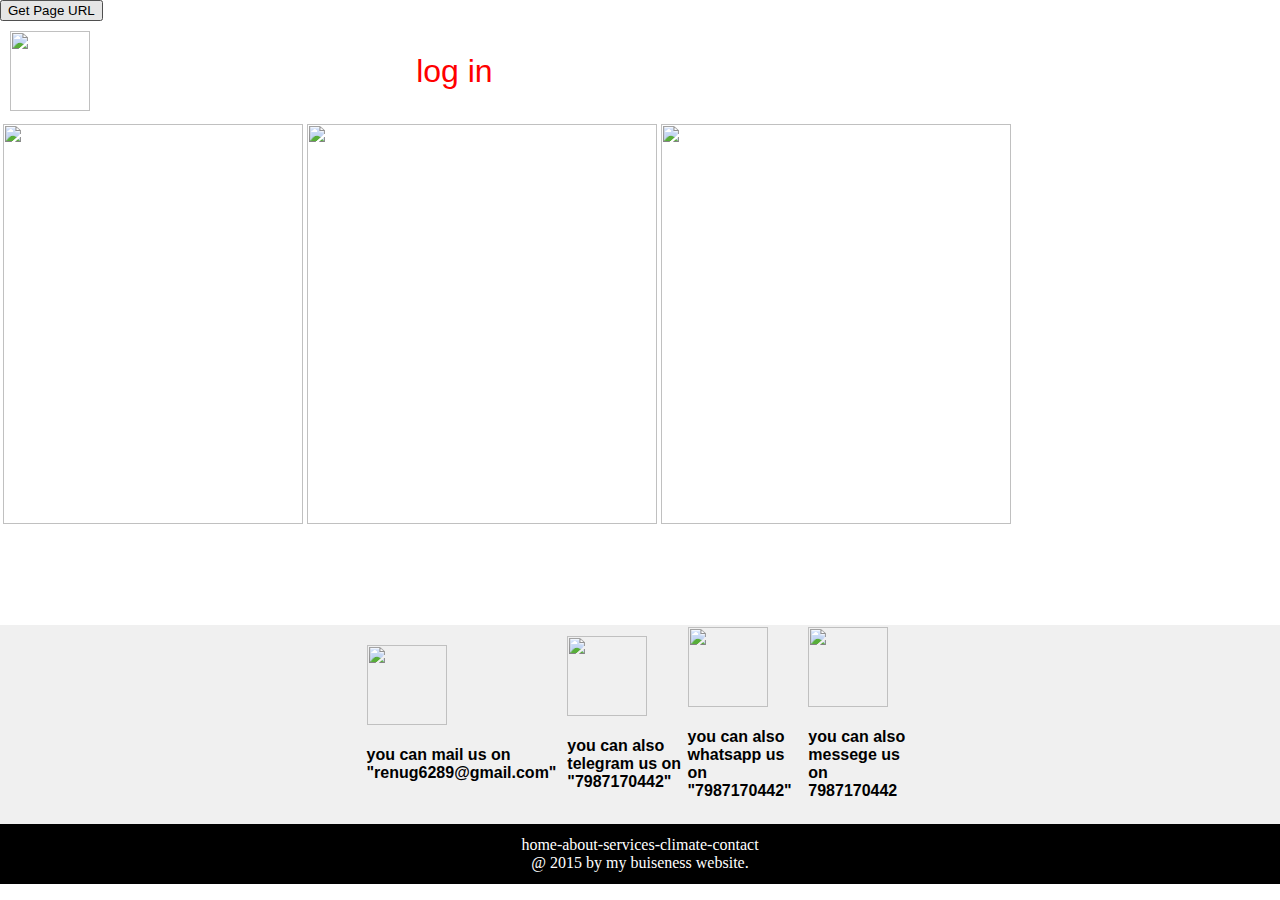
==== index.html @ 17e1a22f "add initial learn-home website files" ====
<!doctype. html>
<html>
<head>
	<title>first page.com</title>
	
              <style>
	
         a:link{
	color: red;
	text-decoration:none;
	}
          a:visited {
	color: blue;
	}
          a.hover  {
	color: purple;
	text-decoration: underline;
	background-color: yellow;
	}
            a:active {
	color:blue;
	}															
           #contentwrapper{
	float:  left;
	width:  100%;
	}
            #rightcolumn{
	float:  left;
	width:  230px;
	margin-left:  -230px;
	background: transparent;
	}
             .innertext{
	margin: 20px;
	font-family: arial;
	color: #black;
	}
	a{
	 text-decoration:none;
	  }

	<script src="//code.jquery.com/jquery-1.11.2.min.js"></script>

* {box-sizing: border-box;}

body { 
  margin: 0;
  font-family: Arial, Helvetica, sans-serif;
}

.header {
  overflow: hidden;
  background-color: #f1f1f1;
  padding: 20px 10px;
}

.header a {
  float: left;
  color: black;
  text-align: center;
  padding: 12px;
  text-decoration: none;
  font-size: 18px; 
  line-height: 25px;
  border-radius: 4px;
}

.header a.logo {
  font-size: 25px;
  font-weight: bold;
}

.header a:hover {
  background-color: #ddd;
  color: black;
}

.header a.active {
  background-color: none;
  color: white;
}

.header-right {
  float: right;
}

@media screen and (max-width: 500px) {
  .header a {
    float: none;
    display: block;
    text-align: left;
  }
  
  .header-right {
    float: none;
  }
}
select{
     size:50px;
      background-color:#F0F0F0;
}
</style>
<script>
function myFunction()  {
 
</script>

               </style>
<meta http-equiv="content-type" content="text/html; charset-utf=8"/>

</head>
<button type="button" onclick="getURL();">Get Page URL</button>
<body  class="body" background="https://wallpapercave.com/wp/wp2588556.jpg" >

<table width="100%" height="90" border="0" cellspacing="5" cellpadding="5" bgcolor=" transparent">
<tr>
          <td align="left">
              <table width="547"  border="0" cellspacing="0" cellpadding="0">
	<tr>
	        <td align="left"><img src="https://www.freepnglogos.com/uploads/letter-d-dr-odd-logo-png-1.png" width="80" height="80" ></td>
	        <td ><a href="about.html" target="_blank"><font face="arial" size="6" color="white"> about</font></a></td>
	        <td ><a href="#"><font face="arial" size="6" color="white"> help</font><a></td>
	        <td ><font face="arial" size="6" color="white"> <a href="sign up.html">log in</a></font></td>
	        
	</tr>
                </table>
             
        </td>
     </tr>
</table>

<table>
<tr>
<td>
<a href="https://garg2007.github.io/cbse-learn/maths.html" target="_blank"><img src="https://hosting.photobucket.com/images/i/divyansh2007/iemh1cc.jpg?width=450&height=278&crop=fill" width="300" height="400" ></a>
</td>
<td>
<a href="https://garg2007.github.io/e-cbse/science.html" target="_blank"><img src="https://hosting.photobucket.com/images/i/divyansh2007/iesc1cc_1_.jpg?width=450&height=278&crop=fill"width="350"height="400"></a>
</td>
<td>
<a href="https://garg2007.github.io/e-cbse/english.html" target="_blank"><img src="https://hosting.photobucket.com/images/i/divyansh2007/iebe1cc_1_.jpg?width=450&height=278&crop=fill" width="350" height="400"></a>
</td>
</tr>
</table>
<table width="100%" height="82" border="0" cellspacing="5" cellpadding="5" bgcolor="transparent">
	<tr>
	   <td height="72" align="center" valign="top">
	       <table width="730" border="0" cellspacing="1" cellpadding="1">
		        <tr>
			<td width="726" align="center"><font face="verdana,geneva,sans-serif" 
		        color="white" size="6">just click on the cover page  to get the book in 
			<strong><br/>pdf format </strong>
		        <br/>
			</font></td> 
			</tr>
		</table>
	         
	</tr>
</table>
                        <!--
	<tr>
	    <td height="72" align="center" valign="top"
		<font color="white" size="2" face="arial">
		<strong>register for our newsletter:</strong></font><br/>

		<form name="contact" method="post" action="send.php">
		<input type="text" name="email"/>
		<input type="submit" name="button" value="submit"/>
		</form>
	    </td>
	</tr>-->
</table>
<table width="100%" height="50" border="0" cellspacing="1" cellpadding="1"  bgcolor="#F0F0F0">
        <tr>
            <td align="center">
                  <table width="547"  height="50"cellspacing="0" cellpadding="0">
	<tr>
                  <td>
	<a href="https://mail.google.com/mail/u/0/#inbox" target="_blank"><img src="https://cdn.icon-icons.com/icons2/730/PNG/512/gmail_icon-icons.com_62758.png" width="80" height="80" action="mailto:renug6289@gmail.com"><br><a>
	<h4>you can mail us on "renug6289@gmail.com"</h4>
                   </td>
                    <td>
	<a href="https://telegram.org/" target="_blank"><img src="https://www.logo.wine/a/logo/Telegram_(software)/Telegram_(software)-Logo.wine.svg" width="80" height="80"><br><a>
	<h4>you can also telegram us on "7987170442"</h4>
                     </td>
                  <td>
	<a href="https://web.whatsapp.com/" target="_blank"><img src="https://i.pinimg.com/originals/01/d3/c2/01d3c269525c9c98234133d440d4bd7b.png" width="80" height="80"><a>
	<h4> you can also whatsapp us on "7987170442"</h4>
                  </td>
                  <td>
	<a href="https://twitter.com/Twitter?ref_src=twsrc%5Egoogle%7Ctwcamp%5Eserp%7Ctwgr%5Eauthor"><img src="https://www.freepnglogos.com/uploads/twitter-logo-png/twitter-bird-symbols-png-logo-0.png"width="80" height="80"><a>
<h4>you can also messege us on 7987170442 </h4>
                  </td>
          </tr> 
          </table>
       </td>
     </tr>
</table>

 
<table width="100%" height="60" border="0" cellspacing="5" cellpadding="5" bgcolor="#000000">

	<tr>
	     <td align="center">

		<font face="verdana,geneva,sans-sarif" color="white">
		home-about-services-climate-contact<br/>
		@ 2015 by my buiseness website.</font>
	     </td>
	</tr>
</table>

</body>
</html>
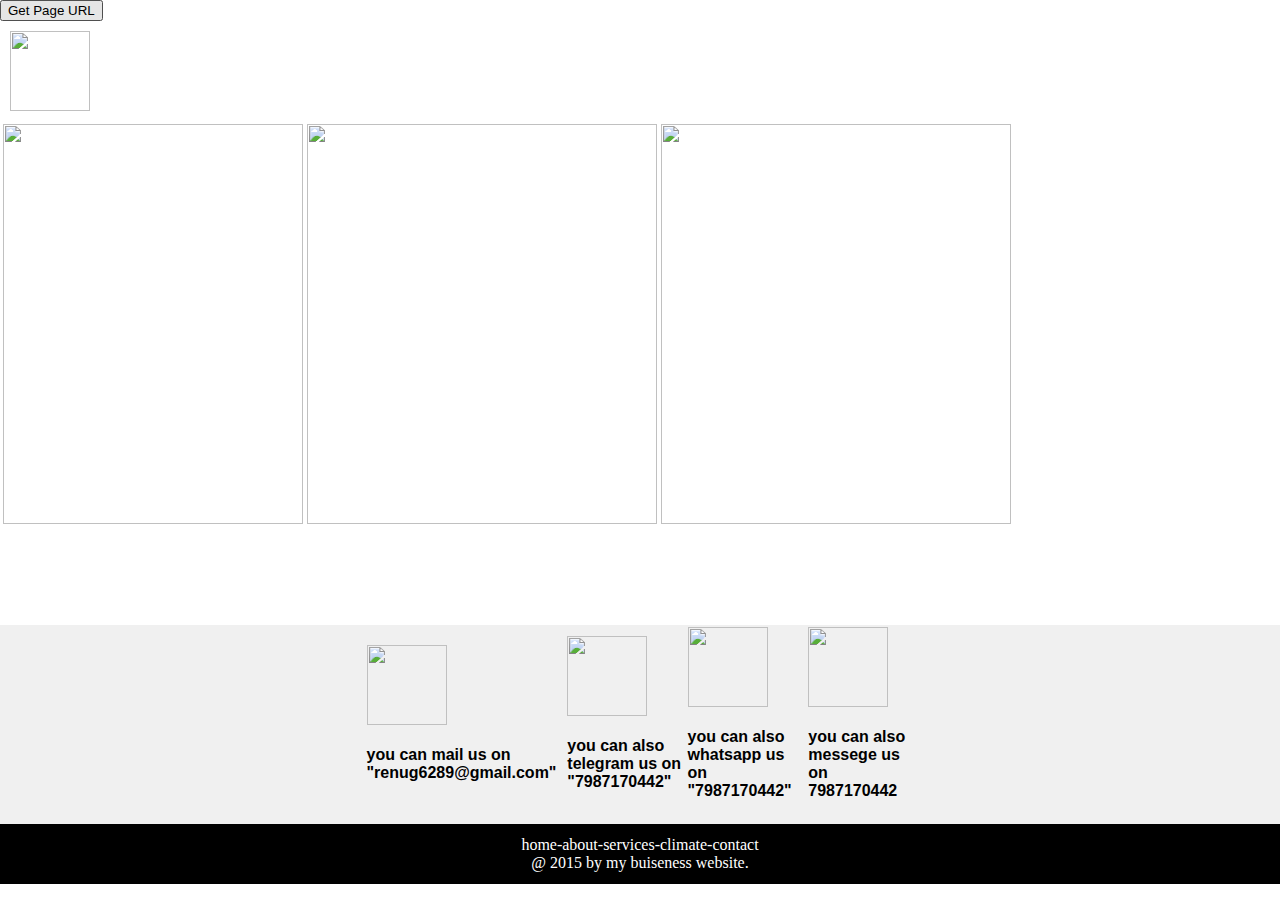
==== commit 67d7d381: "add initial learn-home website files" ====
--- a/index.html
+++ b/index.html
@@ -120,7 +120,7 @@
 	        <td align="left"><img src="https://www.freepnglogos.com/uploads/letter-d-dr-odd-logo-png-1.png" width="80" height="80" ></td>
 	        <td ><a href="about.html" target="_blank"><font face="arial" size="6" color="white"> about</font></a></td>
 	        <td ><a href="#"><font face="arial" size="6" color="white"> help</font><a></td>
-	        <td ><font face="arial" size="6" color="white"> <a href="sign up.html">log in</a></font></td>
+	        <td ><a href="sign up.html"><font face="arial" size="6" color="white"> log in</font></a></td>
 	        
 	</tr>
                 </table>
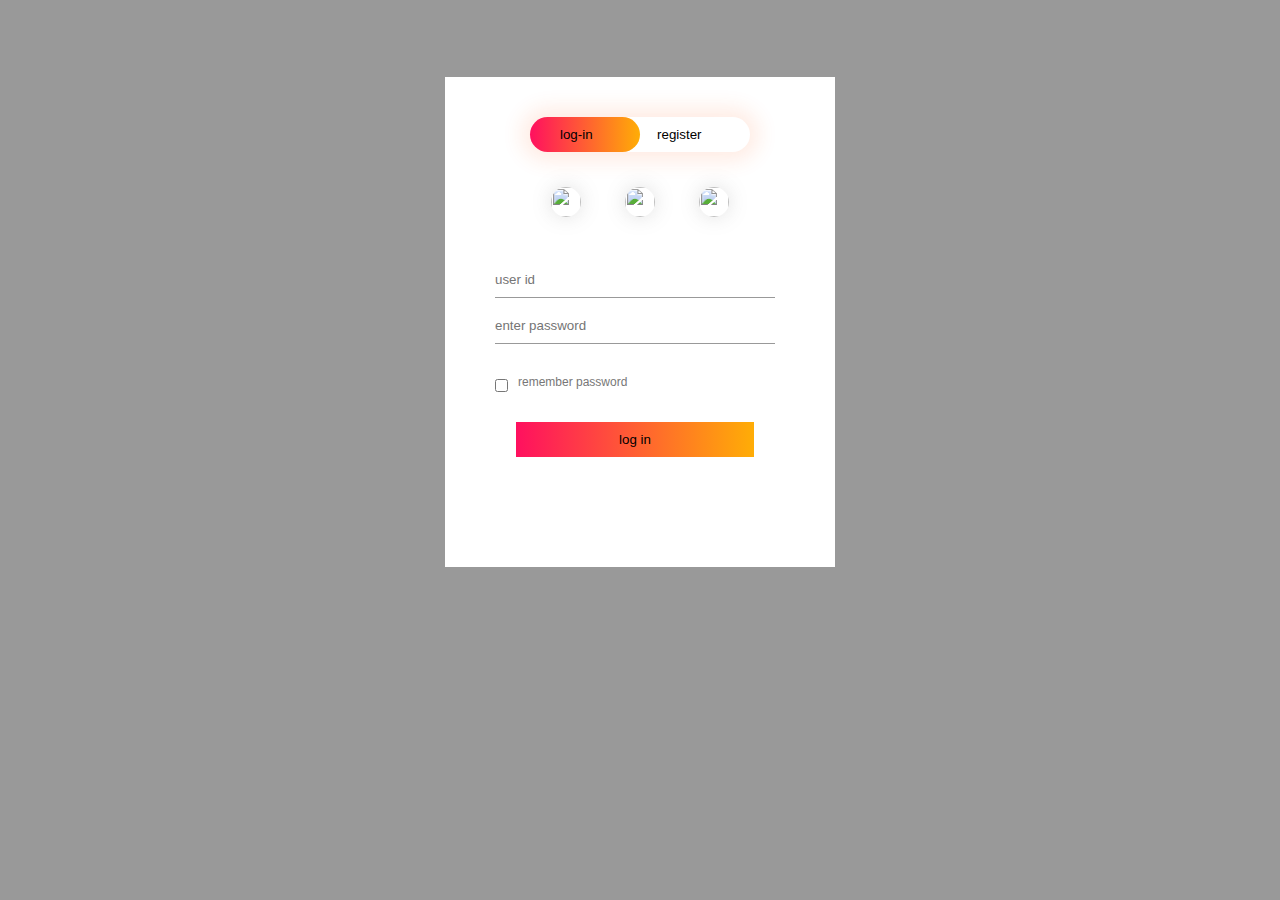
==== commit 5e122c53: "add initial learn-home website files" ====
--- a/index.html
+++ b/index.html
@@ -1,214 +1,53 @@
-<!doctype. html>
 <html>
 <head>
-	<title>first page.com</title>
-	
-              <style>
-	
-         a:link{
-	color: red;
-	text-decoration:none;
-	}
-          a:visited {
-	color: blue;
-	}
-          a.hover  {
-	color: purple;
-	text-decoration: underline;
-	background-color: yellow;
-	}
-            a:active {
-	color:blue;
-	}															
-           #contentwrapper{
-	float:  left;
-	width:  100%;
-	}
-            #rightcolumn{
-	float:  left;
-	width:  230px;
-	margin-left:  -230px;
-	background: transparent;
-	}
-             .innertext{
-	margin: 20px;
-	font-family: arial;
-	color: #black;
-	}
-	a{
-	 text-decoration:none;
-	  }
+<title>
+sign up
+</title>
+<link rel="stylesheet" href="styles.css">
+</head>
+<body>
+<div class="hero">
+       <div class="form-box">
+	<div class="button-box">
+	    <div id="btn"></div>
+	     <button type="button" class="toggle-btn" onclick="login()">log-in</button>
+	     <button type="button" class="toggle-btn"onclick="register()">register</button>
+	</div>
+	<div class="social-icons">
+	     <img src="https://hosting.photobucket.com/images/i/divyansh2007/fb.png?width=1920&height=1080&fit=bounds">
+	      <img src="https://hosting.photobucket.com/images/i/divyansh2007/tw.png?width=1920&height=1080&fit=bounds">
+	      <img src="https://hosting.photobucket.com/images/i/divyansh2007/gp.png?width=1920&height=1080&fit=bounds">
+	</div>
+	<form id="login"class="input-group">
+	         <input type="text" class="input-field" placeholder="user id" required>
+	          <input type="text" class="input-field" placeholder="enter password" required>
+	           <input type="checkbox" class="check-box"><span>remember password</span>
+	           <button type="submit" class="submit-btn">log in</button>
+	</form>
+	<form id="register" class="input-group">
+	         <input type="text" class="input-field" placeholder="user id" required>
+	          <input type="email" class="input-field" placeholder="Email id" required>
+	          <input type="text" class="input-field" placeholder="enter password" required>
+	           <input type="checkbox" class="check-box"><span>i agree to the terms and conditions</span>
+	           <button type="submit" class="submit-btn">register</button>
+	</form>
+      </div>
+</div>
+<script>
+var x= document.getElementById("login");
+var y= document.getElementById("register");
+var z= document.getElementById("btn");
+function register(){
+	x.style.left="-400px";
+	y.style.left="50px";
+	z.style.left="110px";
+}
+function login(){
+	x.style.left="50px";
+	y.style.left="450px";
+	z.style.left="0";
 
-	<script src="//code.jquery.com/jquery-1.11.2.min.js"></script>
-
-* {box-sizing: border-box;}
-
-body { 
-  margin: 0;
-  font-family: Arial, Helvetica, sans-serif;
 }
-
-.header {
-  overflow: hidden;
-  background-color: #f1f1f1;
-  padding: 20px 10px;
-}
-
-.header a {
-  float: left;
-  color: black;
-  text-align: center;
-  padding: 12px;
-  text-decoration: none;
-  font-size: 18px; 
-  line-height: 25px;
-  border-radius: 4px;
-}
-
-.header a.logo {
-  font-size: 25px;
-  font-weight: bold;
-}
-
-.header a:hover {
-  background-color: #ddd;
-  color: black;
-}
-
-.header a.active {
-  background-color: none;
-  color: white;
-}
-
-.header-right {
-  float: right;
-}
-
-@media screen and (max-width: 500px) {
-  .header a {
-    float: none;
-    display: block;
-    text-align: left;
-  }
-  
-  .header-right {
-    float: none;
-  }
-}
-select{
-     size:50px;
-      background-color:#F0F0F0;
-}
-</style>
-<script>
-function myFunction()  {
- 
 </script>
-
-               </style>
-<meta http-equiv="content-type" content="text/html; charset-utf=8"/>
-
-</head>
-<button type="button" onclick="getURL();">Get Page URL</button>
-<body  class="body" background="https://wallpapercave.com/wp/wp2588556.jpg" >
-
-<table width="100%" height="90" border="0" cellspacing="5" cellpadding="5" bgcolor=" transparent">
-<tr>
-          <td align="left">
-              <table width="547"  border="0" cellspacing="0" cellpadding="0">
-	<tr>
-	        <td align="left"><img src="https://www.freepnglogos.com/uploads/letter-d-dr-odd-logo-png-1.png" width="80" height="80" ></td>
-	        <td ><a href="about.html" target="_blank"><font face="arial" size="6" color="white"> about</font></a></td>
-	        <td ><a href="#"><font face="arial" size="6" color="white"> help</font><a></td>
-	        <td ><a href="sign up.html"><font face="arial" size="6" color="white"> log in</font></a></td>
-	        
-	</tr>
-                </table>
-             
-        </td>
-     </tr>
-</table>
-
-<table>
-<tr>
-<td>
-<a href="https://garg2007.github.io/cbse-learn/maths.html" target="_blank"><img src="https://hosting.photobucket.com/images/i/divyansh2007/iemh1cc.jpg?width=450&height=278&crop=fill" width="300" height="400" ></a>
-</td>
-<td>
-<a href="https://garg2007.github.io/e-cbse/science.html" target="_blank"><img src="https://hosting.photobucket.com/images/i/divyansh2007/iesc1cc_1_.jpg?width=450&height=278&crop=fill"width="350"height="400"></a>
-</td>
-<td>
-<a href="https://garg2007.github.io/e-cbse/english.html" target="_blank"><img src="https://hosting.photobucket.com/images/i/divyansh2007/iebe1cc_1_.jpg?width=450&height=278&crop=fill" width="350" height="400"></a>
-</td>
-</tr>
-</table>
-<table width="100%" height="82" border="0" cellspacing="5" cellpadding="5" bgcolor="transparent">
-	<tr>
-	   <td height="72" align="center" valign="top">
-	       <table width="730" border="0" cellspacing="1" cellpadding="1">
-		        <tr>
-			<td width="726" align="center"><font face="verdana,geneva,sans-serif" 
-		        color="white" size="6">just click on the cover page  to get the book in 
-			<strong><br/>pdf format </strong>
-		        <br/>
-			</font></td> 
-			</tr>
-		</table>
-	         
-	</tr>
-</table>
-                        <!--
-	<tr>
-	    <td height="72" align="center" valign="top"
-		<font color="white" size="2" face="arial">
-		<strong>register for our newsletter:</strong></font><br/>
-
-		<form name="contact" method="post" action="send.php">
-		<input type="text" name="email"/>
-		<input type="submit" name="button" value="submit"/>
-		</form>
-	    </td>
-	</tr>-->
-</table>
-<table width="100%" height="50" border="0" cellspacing="1" cellpadding="1"  bgcolor="#F0F0F0">
-        <tr>
-            <td align="center">
-                  <table width="547"  height="50"cellspacing="0" cellpadding="0">
-	<tr>
-                  <td>
-	<a href="https://mail.google.com/mail/u/0/#inbox" target="_blank"><img src="https://cdn.icon-icons.com/icons2/730/PNG/512/gmail_icon-icons.com_62758.png" width="80" height="80" action="mailto:renug6289@gmail.com"><br><a>
-	<h4>you can mail us on "renug6289@gmail.com"</h4>
-                   </td>
-                    <td>
-	<a href="https://telegram.org/" target="_blank"><img src="https://www.logo.wine/a/logo/Telegram_(software)/Telegram_(software)-Logo.wine.svg" width="80" height="80"><br><a>
-	<h4>you can also telegram us on "7987170442"</h4>
-                     </td>
-                  <td>
-	<a href="https://web.whatsapp.com/" target="_blank"><img src="https://i.pinimg.com/originals/01/d3/c2/01d3c269525c9c98234133d440d4bd7b.png" width="80" height="80"><a>
-	<h4> you can also whatsapp us on "7987170442"</h4>
-                  </td>
-                  <td>
-	<a href="https://twitter.com/Twitter?ref_src=twsrc%5Egoogle%7Ctwcamp%5Eserp%7Ctwgr%5Eauthor"><img src="https://www.freepnglogos.com/uploads/twitter-logo-png/twitter-bird-symbols-png-logo-0.png"width="80" height="80"><a>
-<h4>you can also messege us on 7987170442 </h4>
-                  </td>
-          </tr> 
-          </table>
-       </td>
-     </tr>
-</table>
-
- 
-<table width="100%" height="60" border="0" cellspacing="5" cellpadding="5" bgcolor="#000000">
-
-	<tr>
-	     <td align="center">
-
-		<font face="verdana,geneva,sans-sarif" color="white">
-		home-about-services-climate-contact<br/>
-		@ 2015 by my buiseness website.</font>
-	     </td>
-	</tr>
-</table>
-
 </body>
 </html>--- a/styles.css
+++ b/styles.css
@@ -0,0 +1,105 @@
+*{
+	margin: 0;
+	padding: 0;
+	font-family: sans-serif;
+ }
+.hero{
+	height: 100%;
+	width: 100%;
+	background-image: linear-gradient(rgba(0,0,0,0.4), rgba(0,0,0,0.4)), url(https://hosting.photobucket.com/images/i/divyansh2007/banner.jpg?width=1920&height=1080&fit=bounds);
+	background-position: center;
+	backgroun-size:cover;
+	position: absolute;
+}
+.form-box{
+	width: 380px;
+	height: 480px;
+	position: relative;
+	margin: 6% auto;
+	background: #fff;
+	padding: 5px;
+	overflow: hidden;
+}
+.button-box{
+	width: 220px;
+	margin: 35px auto;
+	position: relative;
+	box-shadow: 0 0 20px 9px #ff61241f;
+	border-radius: 30px;
+}
+.toggle-btn{
+	padding: 10px 30px;
+	cursor: pointer;
+	background: transparent;
+	border: 0;
+	outline: none;
+	position: relative;
+	
+                      }
+#btn{
+           top: 0;
+            left: 0;
+            position: absolute;
+             width: 110px;
+             height: 100%;
+             background: linear-gradient(to right, #ff105f, #ffad06);
+             border-radius: 30px;
+             transition: .5s;
+}
+.social-icons{
+	margin:30px auto;
+	text-align: center;
+}
+.social-icons img{
+	width: 30px;
+	margin: 0 20px;
+	box-shadow: 0 0 20px 0 #7f7f7f3d;
+	cursor: pointer;
+	border-radius: 50%;
+ 
+}
+.input-group{
+	top: 180px;
+	position: absolute;
+	width: 280px;
+	transition: .5s;
+}
+.input-field{
+	width: 100%;
+	padding: 10px 0;
+	margin: 5px 0;
+	border-left: 0;
+	border-top: 0;
+	border-right: 0;
+	border-bottom: 1px solid #999;
+	outline: none;
+	background: transparent;
+}
+.submit-btn{
+	width: 85%;
+	padding: 10px 30px;
+	cursor: pointer;
+	display: block;
+	margin: auto;
+	background: linear-gradient(to right, #ff105f, #ffad06);
+	border: 0;
+	outline: none;
+}
+.check-box{
+	margin: 30px 10px 30px 0;
+}
+ span{
+	color: #777;
+	font-size: 12px;
+	bottom: 68px;
+	position:absolute;
+}
+#login{
+	left: 50px;
+}
+#register{
+	left: 450px;
+}
+
+
+	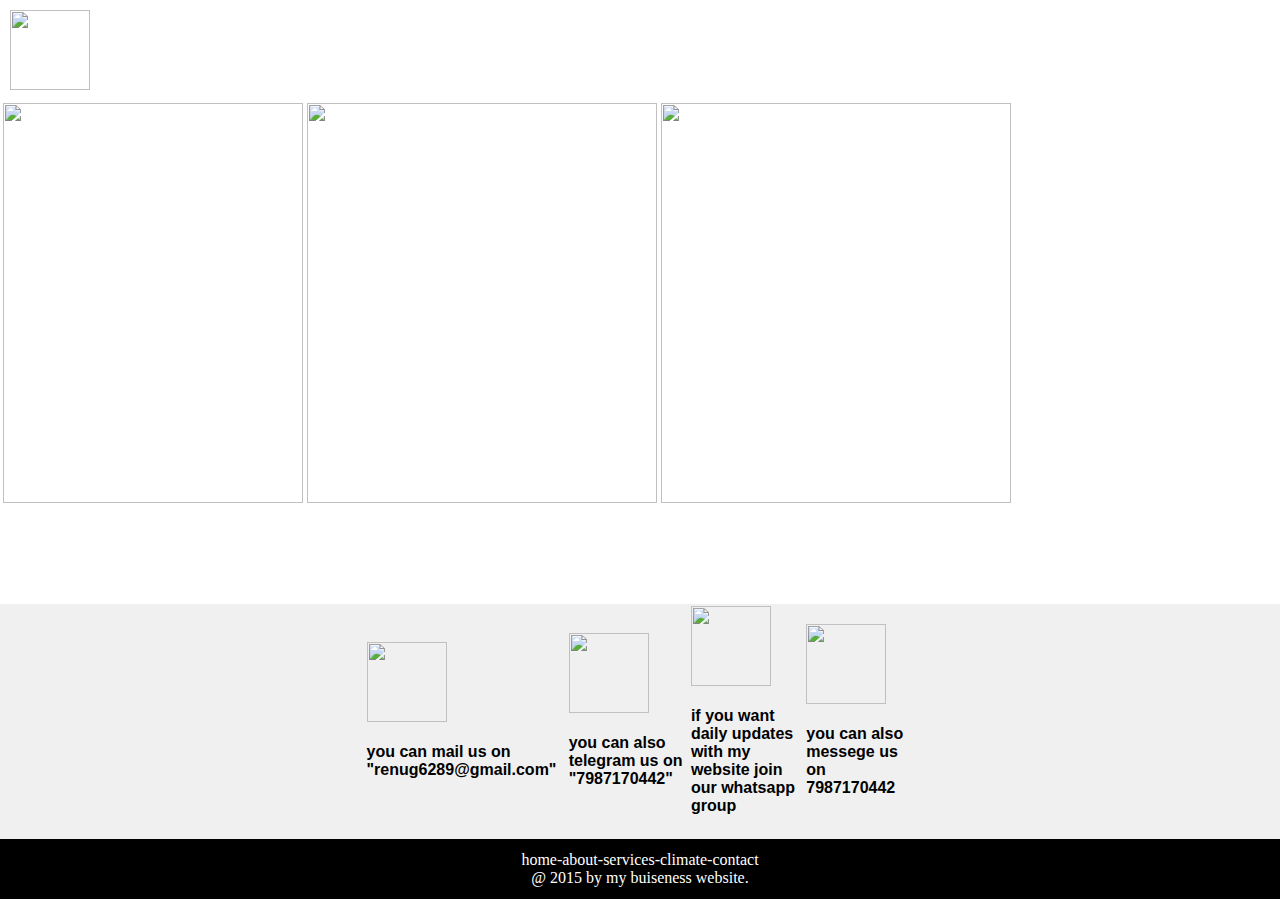
==== commit 8b0185b3: "add initial learn-home website files" ====
--- a/index.html
+++ b/index.html
@@ -1,53 +1,214 @@
+<!doctype. html>
 <html>
 <head>
-<title>
-sign up
-</title>
-<link rel="stylesheet" href="styles.css">
+	<title>first page.com</title>
+	
+              <style>
+	
+         a:link{
+	color: red;
+	text-decoration:none;
+	}
+          a:visited {
+	color: blue;
+	}
+          a.hover  {
+	color: purple;
+	text-decoration: underline;
+	background-color: yellow;
+	}
+            a:active {
+	color:blue;
+	}															
+           #contentwrapper{
+	float:  left;
+	width:  100%;
+	}
+            #rightcolumn{
+	float:  left;
+	width:  230px;
+	margin-left:  -230px;
+	background: transparent;
+	}
+             .innertext{
+	margin: 20px;
+	font-family: arial;
+	color: #black;
+	}
+	a{
+	 text-decoration:none;
+	  }
+
+	<script src="//code.jquery.com/jquery-1.11.2.min.js"></script>
+
+* {box-sizing: border-box;}
+
+body { 
+  margin: 0;
+  font-family: Arial, Helvetica, sans-serif;
+}
+
+.header {
+  overflow: hidden;
+  background-color: #f1f1f1;
+  padding: 20px 10px;
+}
+
+.header a {
+  float: left;
+  color: black;
+  text-align: center;
+  padding: 12px;
+  text-decoration: none;
+  font-size: 18px; 
+  line-height: 25px;
+  border-radius: 4px;
+}
+
+.header a.logo {
+  font-size: 25px;
+  font-weight: bold;
+}
+
+.header a:hover {
+  background-color: #ddd;
+  color: black;
+}
+
+.header a.active {
+  background-color: none;
+  color: white;
+}
+
+.header-right {
+  float: right;
+}
+
+@media screen and (max-width: 500px) {
+  .header a {
+    float: none;
+    display: block;
+    text-align: left;
+  }
+  
+  .header-right {
+    float: none;
+  }
+}
+select{
+     size:50px;
+      background-color:#F0F0F0;
+}
+</style>
+<script>
+function myFunction()  {
+ 
+</script>
+
+               </style>
+<meta http-equiv="content-type" content="text/html; charset-utf=8"/>
+
 </head>
-<body>
-<div class="hero">
-       <div class="form-box">
-	<div class="button-box">
-	    <div id="btn"></div>
-	     <button type="button" class="toggle-btn" onclick="login()">log-in</button>
-	     <button type="button" class="toggle-btn"onclick="register()">register</button>
-	</div>
-	<div class="social-icons">
-	     <img src="https://hosting.photobucket.com/images/i/divyansh2007/fb.png?width=1920&height=1080&fit=bounds">
-	      <img src="https://hosting.photobucket.com/images/i/divyansh2007/tw.png?width=1920&height=1080&fit=bounds">
-	      <img src="https://hosting.photobucket.com/images/i/divyansh2007/gp.png?width=1920&height=1080&fit=bounds">
-	</div>
-	<form id="login"class="input-group">
-	         <input type="text" class="input-field" placeholder="user id" required>
-	          <input type="text" class="input-field" placeholder="enter password" required>
-	           <input type="checkbox" class="check-box"><span>remember password</span>
-	           <button type="submit" class="submit-btn">log in</button>
-	</form>
-	<form id="register" class="input-group">
-	         <input type="text" class="input-field" placeholder="user id" required>
-	          <input type="email" class="input-field" placeholder="Email id" required>
-	          <input type="text" class="input-field" placeholder="enter password" required>
-	           <input type="checkbox" class="check-box"><span>i agree to the terms and conditions</span>
-	           <button type="submit" class="submit-btn">register</button>
-	</form>
-      </div>
-</div>
-<script>
-var x= document.getElementById("login");
-var y= document.getElementById("register");
-var z= document.getElementById("btn");
-function register(){
-	x.style.left="-400px";
-	y.style.left="50px";
-	z.style.left="110px";
-}
-function login(){
-	x.style.left="50px";
-	y.style.left="450px";
-	z.style.left="0";
-
-}
-</script>
+
+<body  class="body" background="https://wallpapercave.com/wp/wp2588556.jpg" >
+
+<table width="100%" height="90" border="0" cellspacing="5" cellpadding="5" bgcolor=" transparent">
+<tr>
+          <td align="left">
+              <table width="547"  border="0" cellspacing="0" cellpadding="0">
+	<tr>
+	        <td align="left"><img src="https://www.freepnglogos.com/uploads/letter-d-dr-odd-logo-png-1.png" width="80" height="80" ></td>
+	        <td ><a href="about.html" target="_blank"><font face="arial" size="6" color="white"> about</font></a></td>
+	        <td ><a href="#"><font face="arial" size="6" color="white"> help</font><a></td>
+	        <td ><font face="arial" size="6" color="white"> log in</font></td>
+	        <td ><font face="arial" size="6" color="white"> sign up</font></td>
+	</tr>
+                </table>
+             
+        </td>
+     </tr>
+</table>
+
+<table>
+<tr>
+<td>
+<a href="https://garg2007.github.io/cbse-learn/maths.html" target="_blank"><img src="https://hosting.photobucket.com/images/i/divyansh2007/iemh1cc.jpg?width=450&height=278&crop=fill" width="300" height="400" ></a>
+</td>
+<td>
+<a href="https://garg2007.github.io/e-cbse/science.html" target="_blank"><img src="https://hosting.photobucket.com/images/i/divyansh2007/iesc1cc_1_.jpg?width=450&height=278&crop=fill"width="350"height="400"></a>
+</td>
+<td>
+<a href="https://garg2007.github.io/e-cbse/english.html" target="_blank"><img src="https://hosting.photobucket.com/images/i/divyansh2007/iebe1cc_1_.jpg?width=450&height=278&crop=fill" width="350" height="400"></a>
+</td>
+</tr>
+</table>
+<table width="100%" height="82" border="0" cellspacing="5" cellpadding="5" bgcolor="transparent">
+	<tr>
+	   <td height="72" align="center" valign="top">
+	       <table width="730" border="0" cellspacing="1" cellpadding="1">
+		        <tr>
+			<td width="726" align="center"><font face="verdana,geneva,sans-serif" 
+		        color="white" size="6">just click on the cover page  to get the book in 
+			<strong><br/>pdf format </strong>
+		        <br/>
+			</font></td> 
+			</tr>
+		</table>
+	         
+	</tr>
+</table>
+                        <!--
+	<tr>
+	    <td height="72" align="center" valign="top"
+		<font color="white" size="2" face="arial">
+		<strong>register for our newsletter:</strong></font><br/>
+
+		<form name="contact" method="post" action="send.php">
+		<input type="text" name="email"/>
+		<input type="submit" name="button" value="submit"/>
+		</form>
+	    </td>
+	</tr>-->
+</table>
+<table width="100%" height="50" border="0" cellspacing="1" cellpadding="1"  bgcolor="#F0F0F0">
+        <tr>
+            <td align="center">
+                  <table width="547"  height="50"cellspacing="0" cellpadding="0">
+	<tr>
+                  <td>
+	<a href="https://mail.google.com/mail/u/0/#inbox" target="_blank"><img src="https://cdn.icon-icons.com/icons2/730/PNG/512/gmail_icon-icons.com_62758.png" width="80" height="80" action="mailto:renug6289@gmail.com"><br><a>
+	<h4>you can mail us on "renug6289@gmail.com"</h4>
+                   </td>
+                    <td>
+	<a href="https://telegram.org/" target="_blank"><img src="https://www.logo.wine/a/logo/Telegram_(software)/Telegram_(software)-Logo.wine.svg" width="80" height="80"><br><a>
+	<h4>you can also telegram us on "7987170442"</h4>
+                     </td>
+                  <td>
+	<a href="https://chat.whatsapp.com/Da4TLHd4FTM7s7OqjyFf8i" target="_blank"><img src="https://i.pinimg.com/originals/01/d3/c2/01d3c269525c9c98234133d440d4bd7b.png" width="80" height="80"><a>
+	<h4> if you want daily updates with my website join our whatsapp group</h4>
+                  </td>
+                  <td>
+	<a href="https://twitter.com/Twitter?ref_src=twsrc%5Egoogle%7Ctwcamp%5Eserp%7Ctwgr%5Eauthor"><img src="https://www.freepnglogos.com/uploads/twitter-logo-png/twitter-bird-symbols-png-logo-0.png"width="80" height="80"><a>
+<h4>you can also messege us on 7987170442 </h4>
+                  </td>
+          </tr> 
+          </table>
+       </td>
+     </tr>
+</table>
+
+ 
+<table width="100%" height="60" border="0" cellspacing="5" cellpadding="5" bgcolor="#000000">
+
+	<tr>
+	     <td align="center">
+
+		<font face="verdana,geneva,sans-sarif" color="white">
+		home-about-services-climate-contact<br/>
+		@ 2015 by my buiseness website.</font>
+	     </td>
+	</tr>
+</table>
+
 </body>
 </html>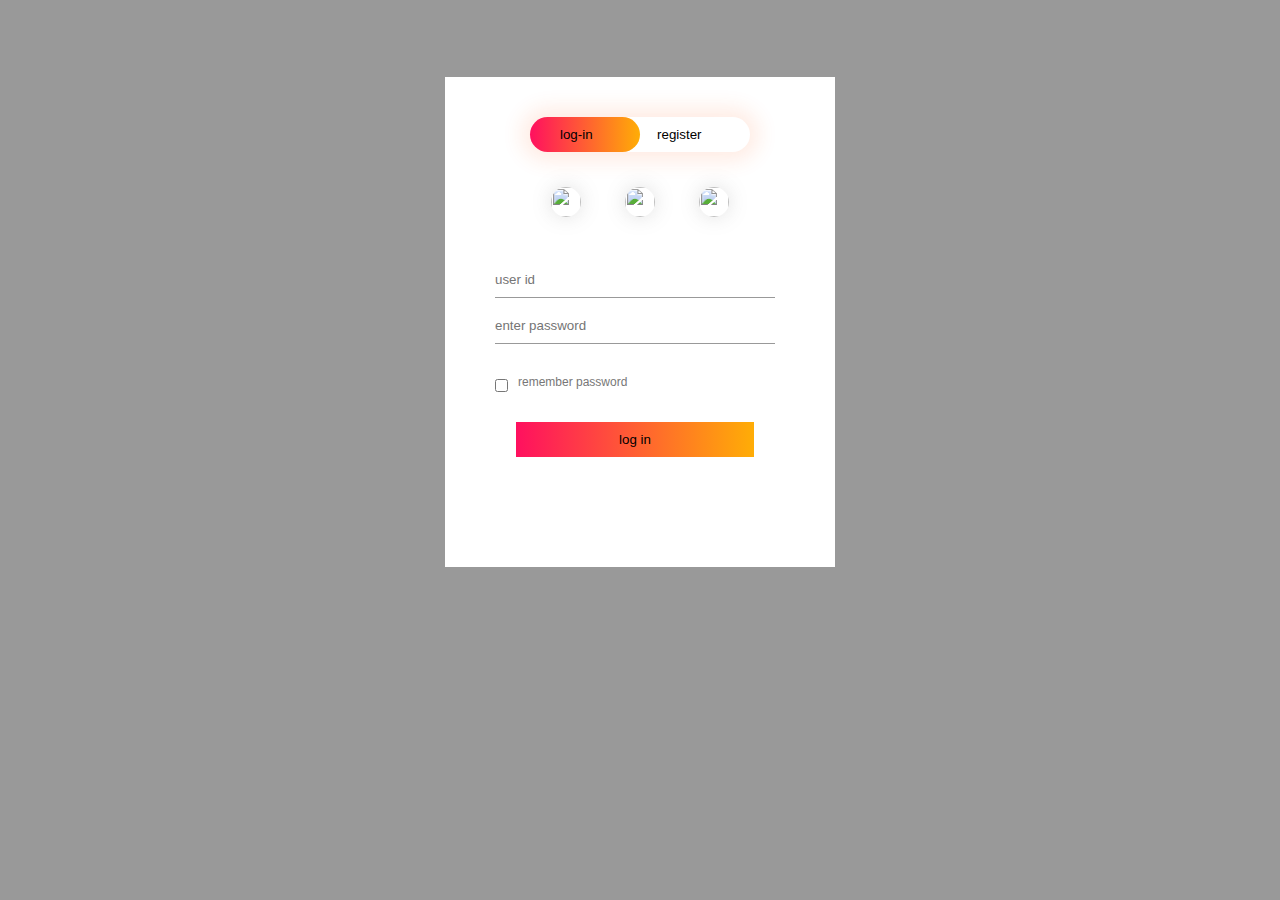
==== commit c246bec3: "add initial learn-home website files" ====
--- a/index.html
+++ b/index.html
@@ -1,214 +1,53 @@
-<!doctype. html>
 <html>
 <head>
-	<title>first page.com</title>
-	
-              <style>
-	
-         a:link{
-	color: red;
-	text-decoration:none;
-	}
-          a:visited {
-	color: blue;
-	}
-          a.hover  {
-	color: purple;
-	text-decoration: underline;
-	background-color: yellow;
-	}
-            a:active {
-	color:blue;
-	}															
-           #contentwrapper{
-	float:  left;
-	width:  100%;
-	}
-            #rightcolumn{
-	float:  left;
-	width:  230px;
-	margin-left:  -230px;
-	background: transparent;
-	}
-             .innertext{
-	margin: 20px;
-	font-family: arial;
-	color: #black;
-	}
-	a{
-	 text-decoration:none;
-	  }
+<title>
+sign up
+</title>
+<link rel="stylesheet" href="styles.css">
+</head>
+<body>
+<div class="hero">
+       <div class="form-box">
+	<div class="button-box">
+	    <div id="btn"></div>
+	     <button type="button" class="toggle-btn" onclick="login()">log-in</button>
+	     <button type="button" class="toggle-btn"onclick="register()">register</button>
+	</div>
+	<div class="social-icons">
+	     <img src="https://hosting.photobucket.com/images/i/divyansh2007/fb.png?width=1920&height=1080&fit=bounds">
+	      <img src="https://hosting.photobucket.com/images/i/divyansh2007/tw.png?width=1920&height=1080&fit=bounds">
+	      <img src="https://hosting.photobucket.com/images/i/divyansh2007/gp.png?width=1920&height=1080&fit=bounds">
+	</div>
+	<form id="login"class="input-group" action="log in.html">
+	         <input type="text" class="input-field" placeholder="user id" required>
+	          <input type="text" class="input-field" placeholder="enter password" required>
+	           <input type="checkbox" class="check-box"><span>remember password</span>
+	           <button type="submit" class="submit-btn" action="index.html">log in</button>
+	</form>
+	<form id="register" class="input-group" action="log in.html">
+	         <input type="text" class="input-field" placeholder="user id" required>
+	          <input type="email" class="input-field" placeholder="Email id" required>
+	          <input type="text" class="input-field" placeholder="enter password" required>
+	           <input type="checkbox" class="check-box"><span>i agree to the terms and conditions</span>
+	           <button type="submit" class="submit-btn" action="index.html">register</button>
+	</form>
+      </div>
+</div>
+<script>
+var x= document.getElementById("login");
+var y= document.getElementById("register");
+var z= document.getElementById("btn");
+function register(){
+	x.style.left="-400px";
+	y.style.left="50px";
+	z.style.left="110px";
+}
+function login(){
+	x.style.left="50px";
+	y.style.left="450px";
+	z.style.left="0";
 
-	<script src="//code.jquery.com/jquery-1.11.2.min.js"></script>
-
-* {box-sizing: border-box;}
-
-body { 
-  margin: 0;
-  font-family: Arial, Helvetica, sans-serif;
 }
-
-.header {
-  overflow: hidden;
-  background-color: #f1f1f1;
-  padding: 20px 10px;
-}
-
-.header a {
-  float: left;
-  color: black;
-  text-align: center;
-  padding: 12px;
-  text-decoration: none;
-  font-size: 18px; 
-  line-height: 25px;
-  border-radius: 4px;
-}
-
-.header a.logo {
-  font-size: 25px;
-  font-weight: bold;
-}
-
-.header a:hover {
-  background-color: #ddd;
-  color: black;
-}
-
-.header a.active {
-  background-color: none;
-  color: white;
-}
-
-.header-right {
-  float: right;
-}
-
-@media screen and (max-width: 500px) {
-  .header a {
-    float: none;
-    display: block;
-    text-align: left;
-  }
-  
-  .header-right {
-    float: none;
-  }
-}
-select{
-     size:50px;
-      background-color:#F0F0F0;
-}
-</style>
-<script>
-function myFunction()  {
- 
 </script>
-
-               </style>
-<meta http-equiv="content-type" content="text/html; charset-utf=8"/>
-
-</head>
-
-<body  class="body" background="https://wallpapercave.com/wp/wp2588556.jpg" >
-
-<table width="100%" height="90" border="0" cellspacing="5" cellpadding="5" bgcolor=" transparent">
-<tr>
-          <td align="left">
-              <table width="547"  border="0" cellspacing="0" cellpadding="0">
-	<tr>
-	        <td align="left"><img src="https://www.freepnglogos.com/uploads/letter-d-dr-odd-logo-png-1.png" width="80" height="80" ></td>
-	        <td ><a href="about.html" target="_blank"><font face="arial" size="6" color="white"> about</font></a></td>
-	        <td ><a href="#"><font face="arial" size="6" color="white"> help</font><a></td>
-	        <td ><font face="arial" size="6" color="white"> log in</font></td>
-	        <td ><font face="arial" size="6" color="white"> sign up</font></td>
-	</tr>
-                </table>
-             
-        </td>
-     </tr>
-</table>
-
-<table>
-<tr>
-<td>
-<a href="https://garg2007.github.io/cbse-learn/maths.html" target="_blank"><img src="https://hosting.photobucket.com/images/i/divyansh2007/iemh1cc.jpg?width=450&height=278&crop=fill" width="300" height="400" ></a>
-</td>
-<td>
-<a href="https://garg2007.github.io/e-cbse/science.html" target="_blank"><img src="https://hosting.photobucket.com/images/i/divyansh2007/iesc1cc_1_.jpg?width=450&height=278&crop=fill"width="350"height="400"></a>
-</td>
-<td>
-<a href="https://garg2007.github.io/e-cbse/english.html" target="_blank"><img src="https://hosting.photobucket.com/images/i/divyansh2007/iebe1cc_1_.jpg?width=450&height=278&crop=fill" width="350" height="400"></a>
-</td>
-</tr>
-</table>
-<table width="100%" height="82" border="0" cellspacing="5" cellpadding="5" bgcolor="transparent">
-	<tr>
-	   <td height="72" align="center" valign="top">
-	       <table width="730" border="0" cellspacing="1" cellpadding="1">
-		        <tr>
-			<td width="726" align="center"><font face="verdana,geneva,sans-serif" 
-		        color="white" size="6">just click on the cover page  to get the book in 
-			<strong><br/>pdf format </strong>
-		        <br/>
-			</font></td> 
-			</tr>
-		</table>
-	         
-	</tr>
-</table>
-                        <!--
-	<tr>
-	    <td height="72" align="center" valign="top"
-		<font color="white" size="2" face="arial">
-		<strong>register for our newsletter:</strong></font><br/>
-
-		<form name="contact" method="post" action="send.php">
-		<input type="text" name="email"/>
-		<input type="submit" name="button" value="submit"/>
-		</form>
-	    </td>
-	</tr>-->
-</table>
-<table width="100%" height="50" border="0" cellspacing="1" cellpadding="1"  bgcolor="#F0F0F0">
-        <tr>
-            <td align="center">
-                  <table width="547"  height="50"cellspacing="0" cellpadding="0">
-	<tr>
-                  <td>
-	<a href="https://mail.google.com/mail/u/0/#inbox" target="_blank"><img src="https://cdn.icon-icons.com/icons2/730/PNG/512/gmail_icon-icons.com_62758.png" width="80" height="80" action="mailto:renug6289@gmail.com"><br><a>
-	<h4>you can mail us on "renug6289@gmail.com"</h4>
-                   </td>
-                    <td>
-	<a href="https://telegram.org/" target="_blank"><img src="https://www.logo.wine/a/logo/Telegram_(software)/Telegram_(software)-Logo.wine.svg" width="80" height="80"><br><a>
-	<h4>you can also telegram us on "7987170442"</h4>
-                     </td>
-                  <td>
-	<a href="https://chat.whatsapp.com/Da4TLHd4FTM7s7OqjyFf8i" target="_blank"><img src="https://i.pinimg.com/originals/01/d3/c2/01d3c269525c9c98234133d440d4bd7b.png" width="80" height="80"><a>
-	<h4> if you want daily updates with my website join our whatsapp group</h4>
-                  </td>
-                  <td>
-	<a href="https://twitter.com/Twitter?ref_src=twsrc%5Egoogle%7Ctwcamp%5Eserp%7Ctwgr%5Eauthor"><img src="https://www.freepnglogos.com/uploads/twitter-logo-png/twitter-bird-symbols-png-logo-0.png"width="80" height="80"><a>
-<h4>you can also messege us on 7987170442 </h4>
-                  </td>
-          </tr> 
-          </table>
-       </td>
-     </tr>
-</table>
-
- 
-<table width="100%" height="60" border="0" cellspacing="5" cellpadding="5" bgcolor="#000000">
-
-	<tr>
-	     <td align="center">
-
-		<font face="verdana,geneva,sans-sarif" color="white">
-		home-about-services-climate-contact<br/>
-		@ 2015 by my buiseness website.</font>
-	     </td>
-	</tr>
-</table>
-
 </body>
 </html>--- a/styles.css
+++ b/styles.css
@@ -0,0 +1,105 @@
+*{
+	margin: 0;
+	padding: 0;
+	font-family: sans-serif;
+ }
+.hero{
+	height: 100%;
+	width: 100%;
+	background-image: linear-gradient(rgba(0,0,0,0.4), rgba(0,0,0,0.4)), url(https://hosting.photobucket.com/images/i/divyansh2007/banner.jpg?width=1920&height=1080&fit=bounds);
+	background-position: center;
+	backgroun-size:cover;
+	position: absolute;
+}
+.form-box{
+	width: 380px;
+	height: 480px;
+	position: relative;
+	margin: 6% auto;
+	background: #fff;
+	padding: 5px;
+	overflow: hidden;
+}
+.button-box{
+	width: 220px;
+	margin: 35px auto;
+	position: relative;
+	box-shadow: 0 0 20px 9px #ff61241f;
+	border-radius: 30px;
+}
+.toggle-btn{
+	padding: 10px 30px;
+	cursor: pointer;
+	background: transparent;
+	border: 0;
+	outline: none;
+	position: relative;
+	
+                      }
+#btn{
+           top: 0;
+            left: 0;
+            position: absolute;
+             width: 110px;
+             height: 100%;
+             background: linear-gradient(to right, #ff105f, #ffad06);
+             border-radius: 30px;
+             transition: .5s;
+}
+.social-icons{
+	margin:30px auto;
+	text-align: center;
+}
+.social-icons img{
+	width: 30px;
+	margin: 0 20px;
+	box-shadow: 0 0 20px 0 #7f7f7f3d;
+	cursor: pointer;
+	border-radius: 50%;
+ 
+}
+.input-group{
+	top: 180px;
+	position: absolute;
+	width: 280px;
+	transition: .5s;
+}
+.input-field{
+	width: 100%;
+	padding: 10px 0;
+	margin: 5px 0;
+	border-left: 0;
+	border-top: 0;
+	border-right: 0;
+	border-bottom: 1px solid #999;
+	outline: none;
+	background: transparent;
+}
+.submit-btn{
+	width: 85%;
+	padding: 10px 30px;
+	cursor: pointer;
+	display: block;
+	margin: auto;
+	background: linear-gradient(to right, #ff105f, #ffad06);
+	border: 0;
+	outline: none;
+}
+.check-box{
+	margin: 30px 10px 30px 0;
+}
+ span{
+	color: #777;
+	font-size: 12px;
+	bottom: 68px;
+	position:absolute;
+}
+#login{
+	left: 50px;
+}
+#register{
+	left: 450px;
+}
+
+
+	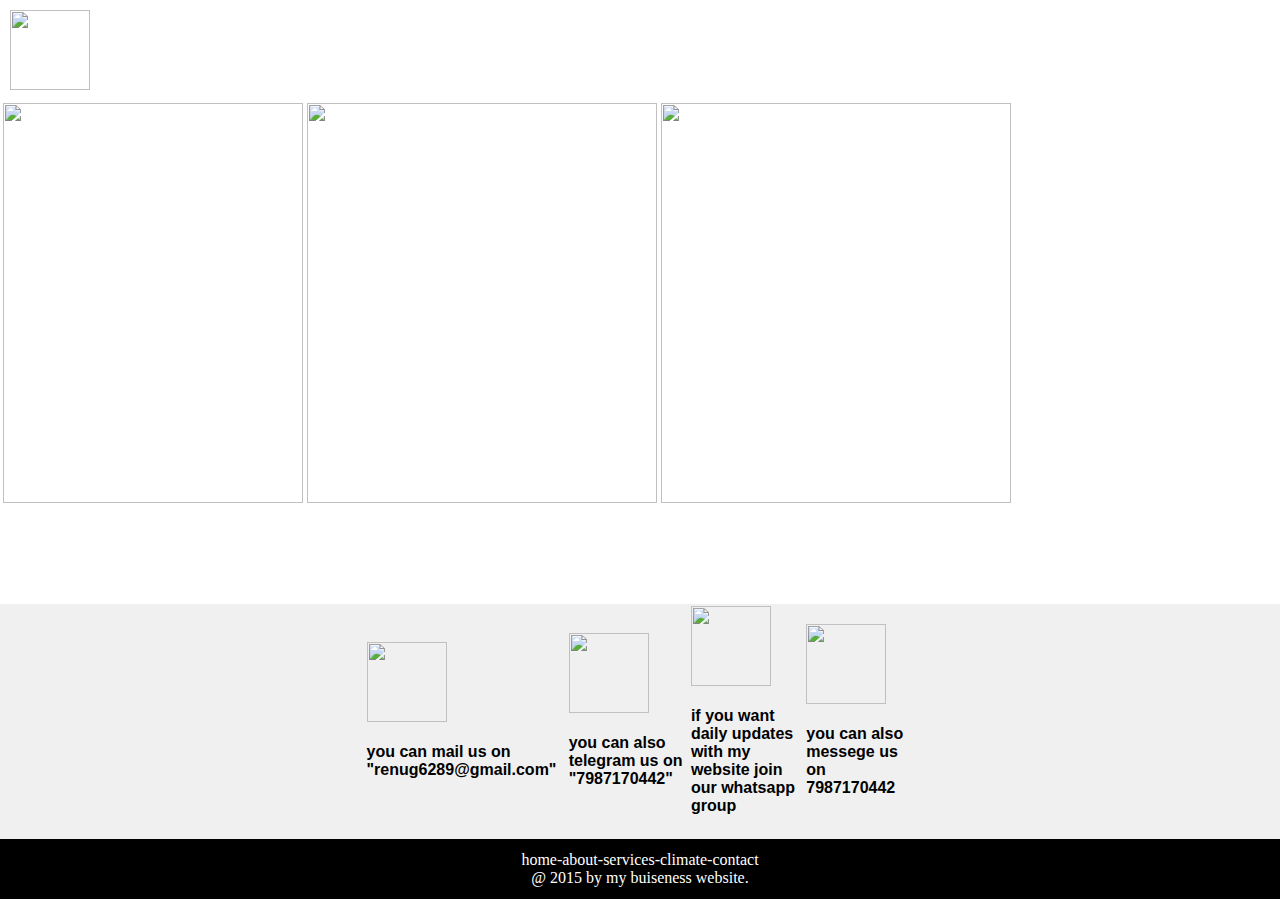
==== commit d3ca78bb: "add initial learn-home website files" ====
--- a/index.html
+++ b/index.html
@@ -1,53 +1,214 @@
+<!doctype. html>
 <html>
 <head>
-<title>
-sign up
-</title>
-<link rel="stylesheet" href="styles.css">
+	<title>first page.com</title>
+	
+              <style>
+	
+         a:link{
+	color: red;
+	text-decoration:none;
+	}
+          a:visited {
+	color: blue;
+	}
+          a.hover  {
+	color: purple;
+	text-decoration: underline;
+	background-color: yellow;
+	}
+            a:active {
+	color:blue;
+	}															
+           #contentwrapper{
+	float:  left;
+	width:  100%;
+	}
+            #rightcolumn{
+	float:  left;
+	width:  230px;
+	margin-left:  -230px;
+	background: transparent;
+	}
+             .innertext{
+	margin: 20px;
+	font-family: arial;
+	color: #black;
+	}
+	a{
+	 text-decoration:none;
+	  }
+
+	<script src="//code.jquery.com/jquery-1.11.2.min.js"></script>
+
+* {box-sizing: border-box;}
+
+body { 
+  margin: 0;
+  font-family: Arial, Helvetica, sans-serif;
+}
+
+.header {
+  overflow: hidden;
+  background-color: #f1f1f1;
+  padding: 20px 10px;
+}
+
+.header a {
+  float: left;
+  color: black;
+  text-align: center;
+  padding: 12px;
+  text-decoration: none;
+  font-size: 18px; 
+  line-height: 25px;
+  border-radius: 4px;
+}
+
+.header a.logo {
+  font-size: 25px;
+  font-weight: bold;
+}
+
+.header a:hover {
+  background-color: #ddd;
+  color: black;
+}
+
+.header a.active {
+  background-color: none;
+  color: white;
+}
+
+.header-right {
+  float: right;
+}
+
+@media screen and (max-width: 500px) {
+  .header a {
+    float: none;
+    display: block;
+    text-align: left;
+  }
+  
+  .header-right {
+    float: none;
+  }
+}
+select{
+     size:50px;
+      background-color:#F0F0F0;
+}
+</style>
+<script>
+function myFunction()  {
+ 
+</script>
+
+               </style>
+<meta http-equiv="content-type" content="text/html; charset-utf=8"/>
+
 </head>
-<body>
-<div class="hero">
-       <div class="form-box">
-	<div class="button-box">
-	    <div id="btn"></div>
-	     <button type="button" class="toggle-btn" onclick="login()">log-in</button>
-	     <button type="button" class="toggle-btn"onclick="register()">register</button>
-	</div>
-	<div class="social-icons">
-	     <img src="https://hosting.photobucket.com/images/i/divyansh2007/fb.png?width=1920&height=1080&fit=bounds">
-	      <img src="https://hosting.photobucket.com/images/i/divyansh2007/tw.png?width=1920&height=1080&fit=bounds">
-	      <img src="https://hosting.photobucket.com/images/i/divyansh2007/gp.png?width=1920&height=1080&fit=bounds">
-	</div>
-	<form id="login"class="input-group" action="log in.html">
-	         <input type="text" class="input-field" placeholder="user id" required>
-	          <input type="text" class="input-field" placeholder="enter password" required>
-	           <input type="checkbox" class="check-box"><span>remember password</span>
-	           <button type="submit" class="submit-btn" action="index.html">log in</button>
-	</form>
-	<form id="register" class="input-group" action="log in.html">
-	         <input type="text" class="input-field" placeholder="user id" required>
-	          <input type="email" class="input-field" placeholder="Email id" required>
-	          <input type="text" class="input-field" placeholder="enter password" required>
-	           <input type="checkbox" class="check-box"><span>i agree to the terms and conditions</span>
-	           <button type="submit" class="submit-btn" action="index.html">register</button>
-	</form>
-      </div>
-</div>
-<script>
-var x= document.getElementById("login");
-var y= document.getElementById("register");
-var z= document.getElementById("btn");
-function register(){
-	x.style.left="-400px";
-	y.style.left="50px";
-	z.style.left="110px";
-}
-function login(){
-	x.style.left="50px";
-	y.style.left="450px";
-	z.style.left="0";
-
-}
-</script>
+
+<body  class="body" background="https://wallpapercave.com/wp/wp2588556.jpg" >
+
+<table width="100%" height="90" border="0" cellspacing="5" cellpadding="5" bgcolor=" transparent">
+<tr>
+          <td align="left">
+              <table width="547"  border="0" cellspacing="0" cellpadding="0">
+	<tr>
+	        <td align="left"><img src="https://www.freepnglogos.com/uploads/letter-d-dr-odd-logo-png-1.png" width="80" height="80" ></td>
+	        <td ><a href="about.html" target="_blank"><font face="arial" size="6" color="white"> about</font></a></td>
+	         <td ><a href="about.html" target="_blank"><font face="arial" size="6" color="white"> help</font></a></td>
+	       <td ><a href="sign up.html" target="_blank"><font face="arial" size="6" color="white"> sign up</font></a></td>
+	        
+	</tr>
+                </table>
+             
+        </td>
+     </tr>
+</table>
+
+<table>
+<tr>
+<td>
+<a href="https://garg2007.github.io/cbse-learn/maths.html" target="_blank"><img src="https://hosting.photobucket.com/images/i/divyansh2007/iemh1cc.jpg?width=450&height=278&crop=fill" width="300" height="400" ></a>
+</td>
+<td>
+<a href="https://garg2007.github.io/e-cbse/science.html" target="_blank"><img src="https://hosting.photobucket.com/images/i/divyansh2007/iesc1cc_1_.jpg?width=450&height=278&crop=fill"width="350"height="400"></a>
+</td>
+<td>
+<a href="https://garg2007.github.io/e-cbse/english.html" target="_blank"><img src="https://hosting.photobucket.com/images/i/divyansh2007/iebe1cc_1_.jpg?width=450&height=278&crop=fill" width="350" height="400"></a>
+</td>
+</tr>
+</table>
+<table width="100%" height="82" border="0" cellspacing="5" cellpadding="5" bgcolor="transparent">
+	<tr>
+	   <td height="72" align="center" valign="top">
+	       <table width="730" border="0" cellspacing="1" cellpadding="1">
+		        <tr>
+			<td width="726" align="center"><font face="verdana,geneva,sans-serif" 
+		        color="white" size="6">just click on the cover page  to get the book in 
+			<strong><br/>pdf format </strong>
+		        <br/>
+			</font></td> 
+			</tr>
+		</table>
+	         
+	</tr>
+</table>
+                        <!--
+	<tr>
+	    <td height="72" align="center" valign="top"
+		<font color="white" size="2" face="arial">
+		<strong>register for our newsletter:</strong></font><br/>
+
+		<form name="contact" method="post" action="send.php">
+		<input type="text" name="email"/>
+		<input type="submit" name="button" value="submit"/>
+		</form>
+	    </td>
+	</tr>-->
+</table>
+<table width="100%" height="50" border="0" cellspacing="1" cellpadding="1"  bgcolor="#F0F0F0">
+        <tr>
+            <td align="center">
+                  <table width="547"  height="50"cellspacing="0" cellpadding="0">
+	<tr>
+                  <td>
+	<a href="https://mail.google.com/mail/u/0/#inbox" target="_blank"><img src="https://cdn.icon-icons.com/icons2/730/PNG/512/gmail_icon-icons.com_62758.png" width="80" height="80" action="mailto:renug6289@gmail.com"><br><a>
+	<h4>you can mail us on "renug6289@gmail.com"</h4>
+                   </td>
+                    <td>
+	<a href="https://telegram.org/" target="_blank"><img src="https://www.logo.wine/a/logo/Telegram_(software)/Telegram_(software)-Logo.wine.svg" width="80" height="80"><br><a>
+	<h4>you can also telegram us on "7987170442"</h4>
+                     </td>
+                  <td>
+	<a href="https://chat.whatsapp.com/Da4TLHd4FTM7s7OqjyFf8i" target="_blank"><img src="https://i.pinimg.com/originals/01/d3/c2/01d3c269525c9c98234133d440d4bd7b.png" width="80" height="80"><a>
+	<h4> if you want daily updates with my website join our whatsapp group</h4>
+                  </td>
+                  <td>
+	<a href="https://twitter.com/Twitter?ref_src=twsrc%5Egoogle%7Ctwcamp%5Eserp%7Ctwgr%5Eauthor"><img src="https://www.freepnglogos.com/uploads/twitter-logo-png/twitter-bird-symbols-png-logo-0.png"width="80" height="80"><a>
+<h4>you can also messege us on 7987170442 </h4>
+                  </td>
+          </tr> 
+          </table>
+       </td>
+     </tr>
+</table>
+
+ 
+<table width="100%" height="60" border="0" cellspacing="5" cellpadding="5" bgcolor="#000000">
+
+	<tr>
+	     <td align="center">
+
+		<font face="verdana,geneva,sans-sarif" color="white">
+		home-about-services-climate-contact<br/>
+		@ 2015 by my buiseness website.</font>
+	     </td>
+	</tr>
+</table>
+
 </body>
 </html>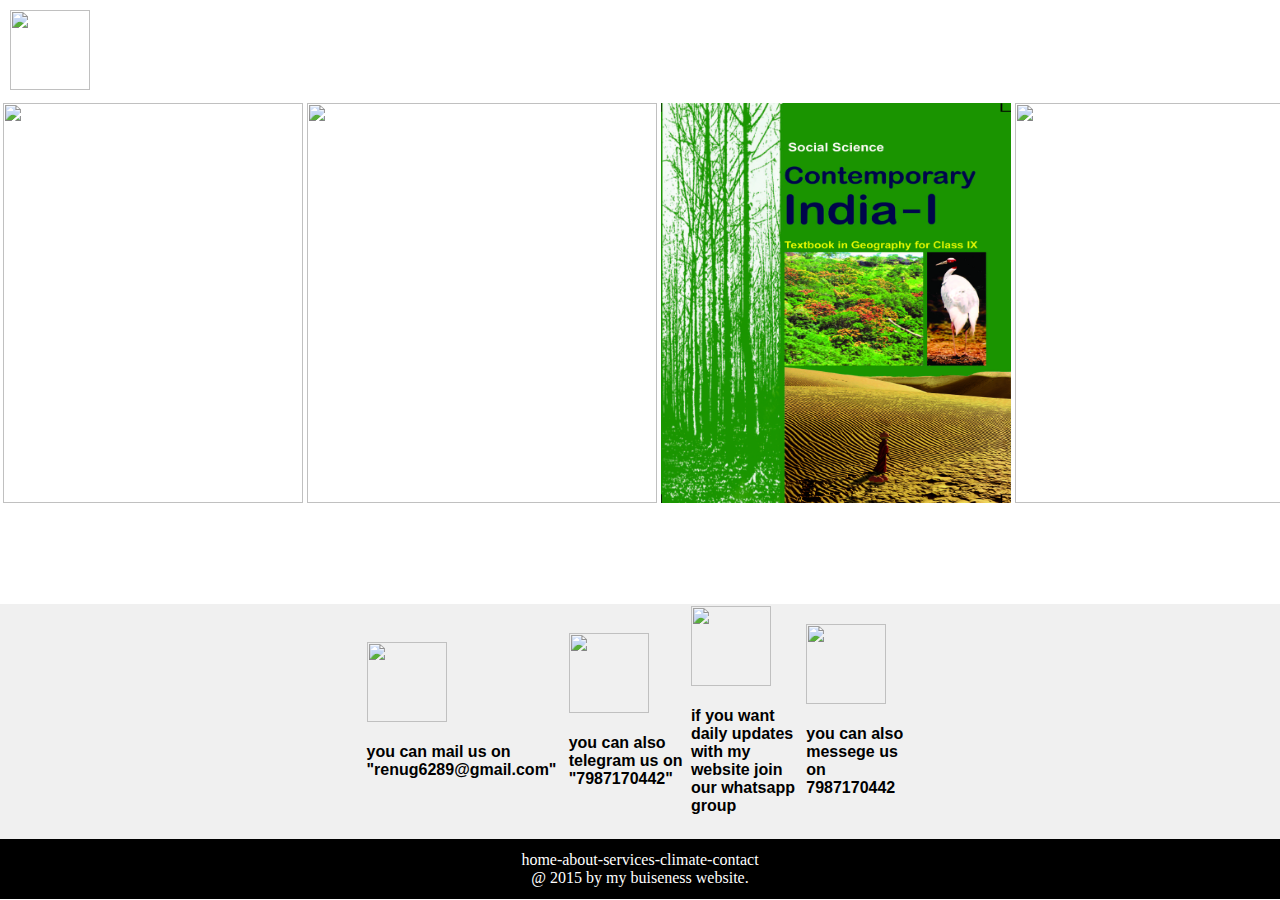
==== commit 6649385d: "upload initial learn-home website files" ====
--- a/index.html
+++ b/index.html
@@ -136,6 +136,9 @@
 </td>
 <td>
 <a href="https://garg2007.github.io/e-cbse/science.html" target="_blank"><img src="https://hosting.photobucket.com/images/i/divyansh2007/iesc1cc_1_.jpg?width=450&height=278&crop=fill"width="350"height="400"></a>
+</td>
+<td>
+<a href="history.html" target="_blank"><img src="iess1cc.jpg"width="350"height="400"></a>
 </td>
 <td>
 <a href="https://garg2007.github.io/e-cbse/english.html" target="_blank"><img src="https://hosting.photobucket.com/images/i/divyansh2007/iebe1cc_1_.jpg?width=450&height=278&crop=fill" width="350" height="400"></a>
